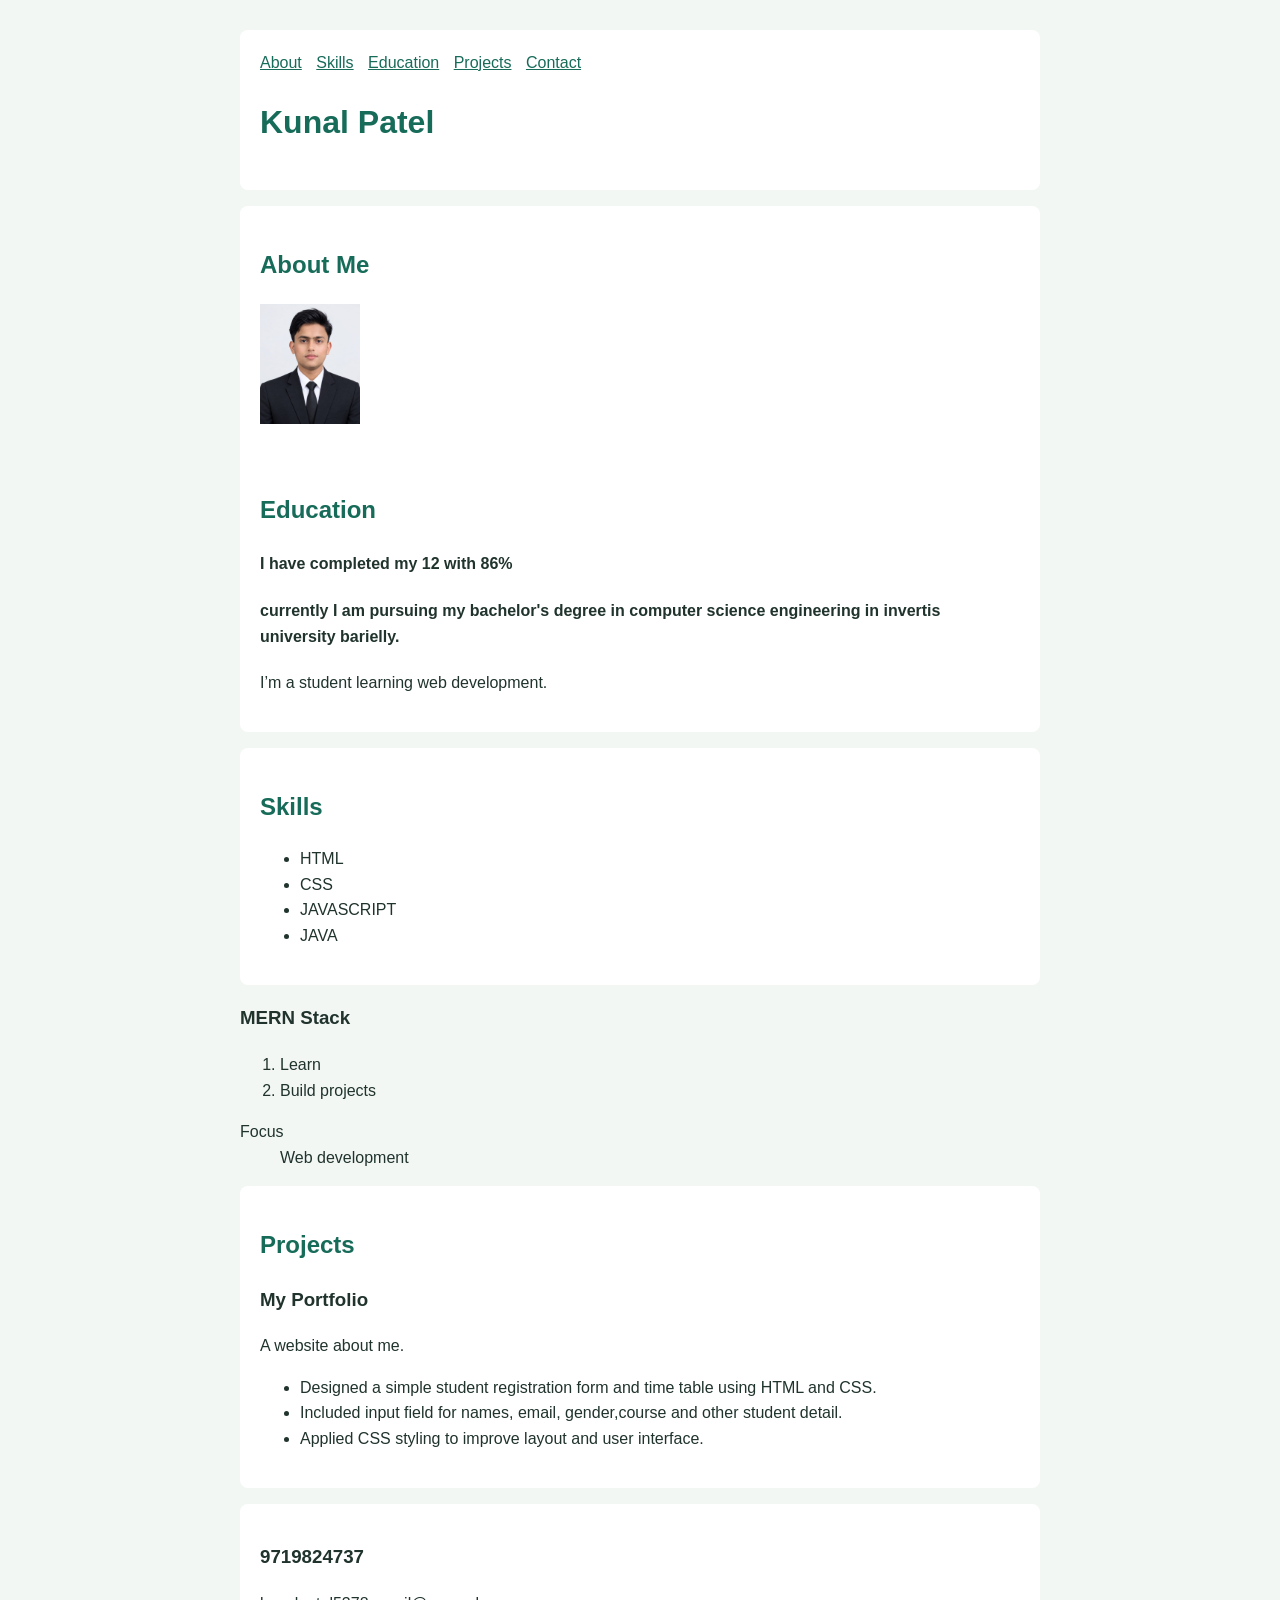
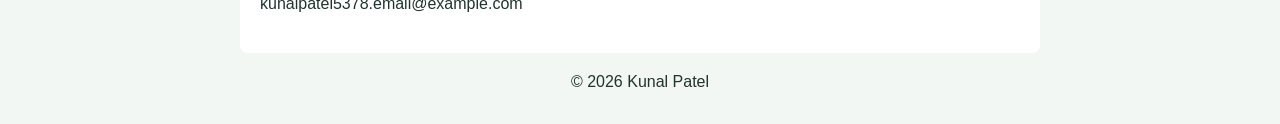
==== Assignment 1/index.html @ 3a0cbad4 "My portfolio website" ====
<!DOCTYPE html>
<html lang="en">

<head>
    <meta charset="UTF-8">
    <meta name="viewport" content="width=device-width, initial-scale=1">
    <meta name="description" content="Kunal Patel's portfolio">
    <meta name="author" content="Kunal Patel">
    <title>Kunal Patel | Portfolio</title>
</head>
<link rel="stylesheet" href="style.css">
<body>
    <header>
        <nav><a href="#about">About</a> <a href="#skills">Skills</a> <a href="#education">Education</a> <a
                href="#projects">Projects</a> <a href="#contact">Contact</a></nav>
        <h1>Kunal Patel</h1>
    </header>
    <main>
        <section id="about">
            <h2>About Me</h2><img src="WhatsApp image.jpg" alt="Photo of Kunal Patel">
            <section id="education"></section>
            <h2>Education</h2>
            <h4>I have completed my 12 with 86%</h4>
            <h4> currently I am pursuing my bachelor's degree in computer science engineering in invertis university
                barielly. </h4>
            <p>I’m a student learning web development.</p>
        </section>
        <section id="skills">
            <h2>Skills</h2>
            <ul>
                <li>HTML</li>
                <li>CSS</li>
                <li>JAVASCRIPT</li>
                <LI>JAVA</LI>
            </ul>
        </section>
        <h3>MERN Stack</h3>
        <ol>
            <li>Learn</li>
            <li>Build projects</li>
        </ol>
        <dl>
            <dt>Focus</dt>
            <dd>Web development</dd>
        </dl>
        </section>
        <section id="projects">
            <h2>Projects</h2>
            <article>
                <h3>My Portfolio</h3>
                <p>A website about me. </p>
                <ul>
                    <li>Designed a simple student registration form and time table using HTML and CSS.</li>
                    <li>Included input field for names, email, gender,course and other student detail.</li>
                    <li>Applied CSS styling to improve layout and user interface.</li>
                </ul>


            </article>
        </section>
        <section id="contact">
            <h3>9719824737</h3>
            <p>kunalpatel5378.email@example.com</p>
        </section>
    </main>
    <footer>© 2026 Kunal Patel</footer>
</body>

</html>
---- Assignment 1/style.css ----
body { font: 16px Arial; line-height: 1.6; max-width: 800px; margin: 30px auto; padding: 0 16px; background: #f3f7f4; color: #20332d; }
header, section { background: white; padding: 20px; margin-bottom: 16px; border-radius: 8px; }
h1, h2, a { color: #176b59; }
nav a { margin-right: 10px; }
img { width: 100px; }
footer { text-align: center; }
#about image {
    width: 120px;
    height: 120px;
    object-fit: cover;
    border-radius: 50%;
    display: block;
    margin: 20px auto;
}
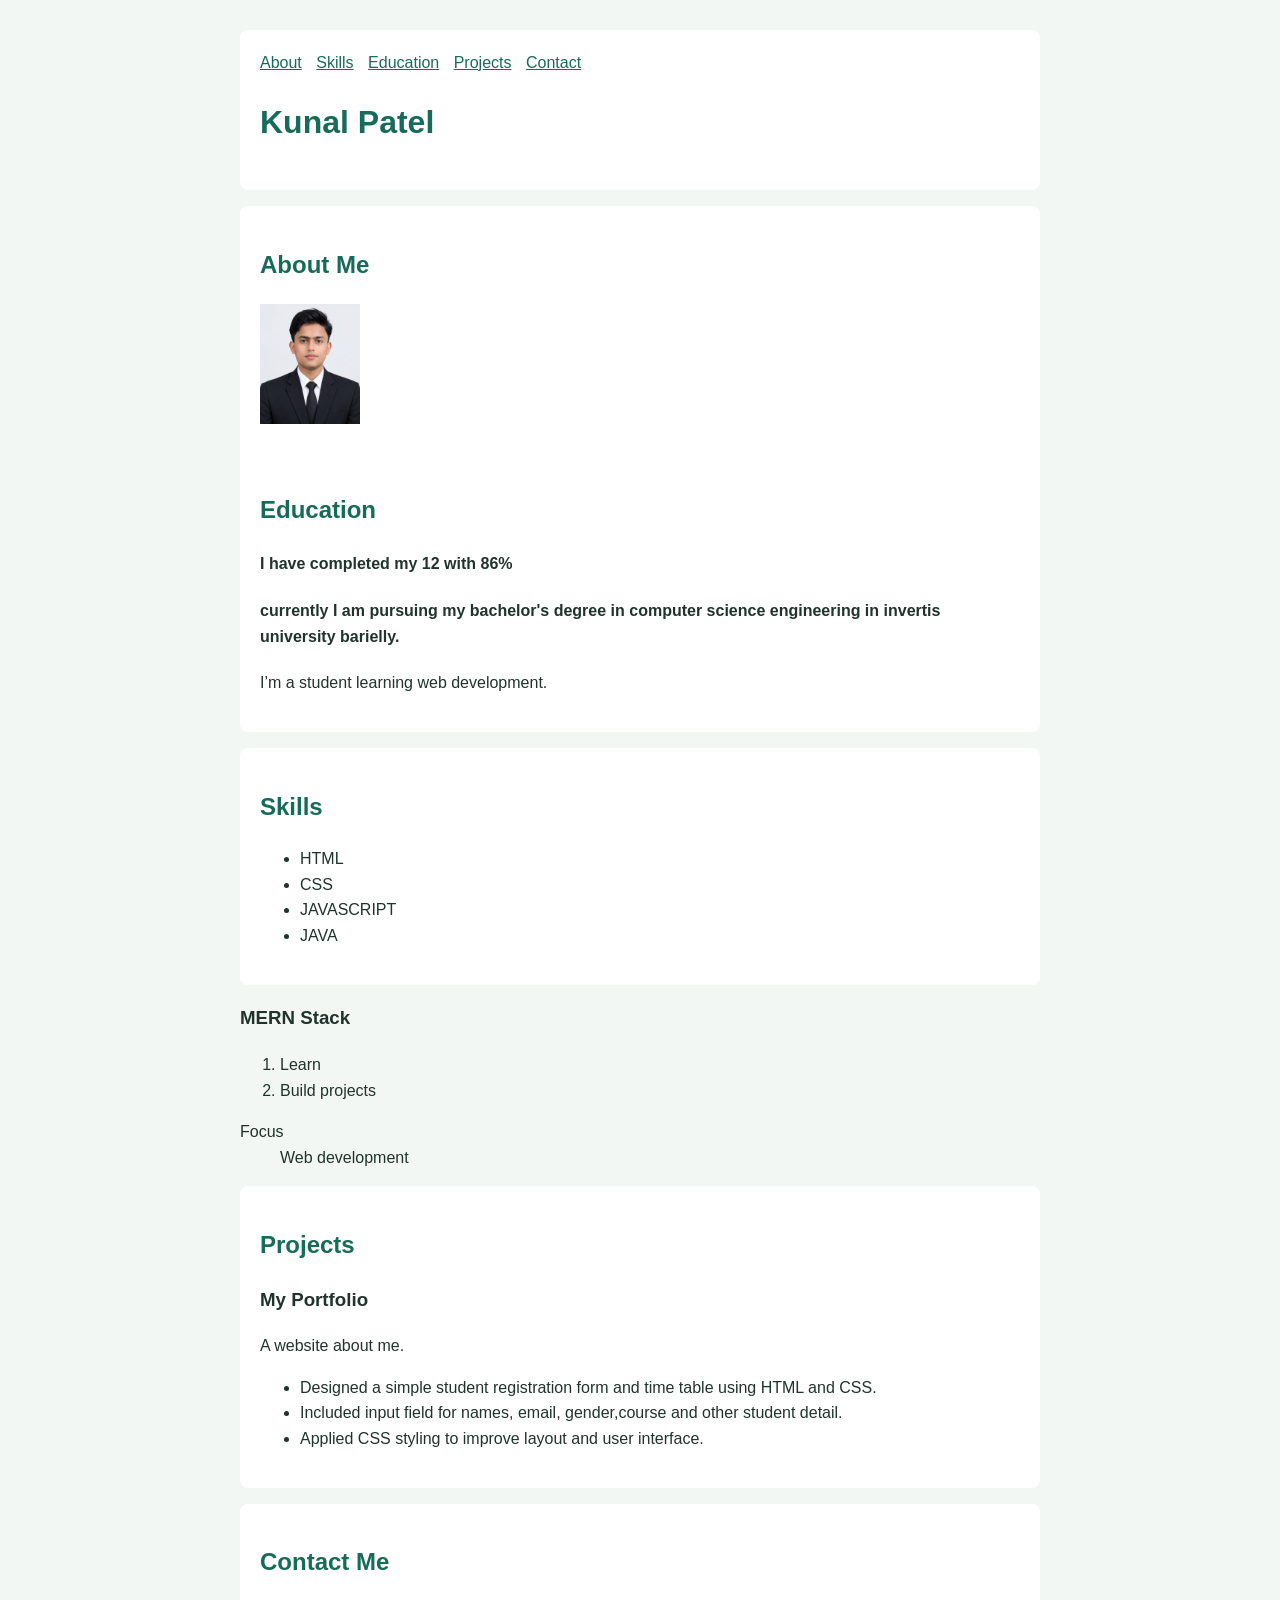
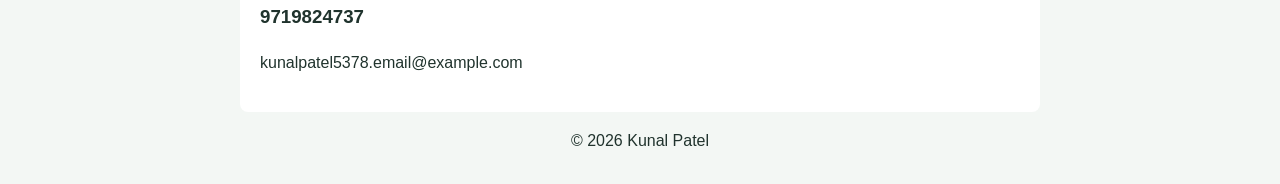
==== commit 3a1190ef: "Add contact section" ====
--- a/Assignment 1/index.html
+++ b/Assignment 1/index.html
@@ -59,6 +59,7 @@
             </article>
         </section>
         <section id="contact">
+            <h2>Contact Me</h2>
             <h3>9719824737</h3>
             <p>kunalpatel5378.email@example.com</p>
         </section>
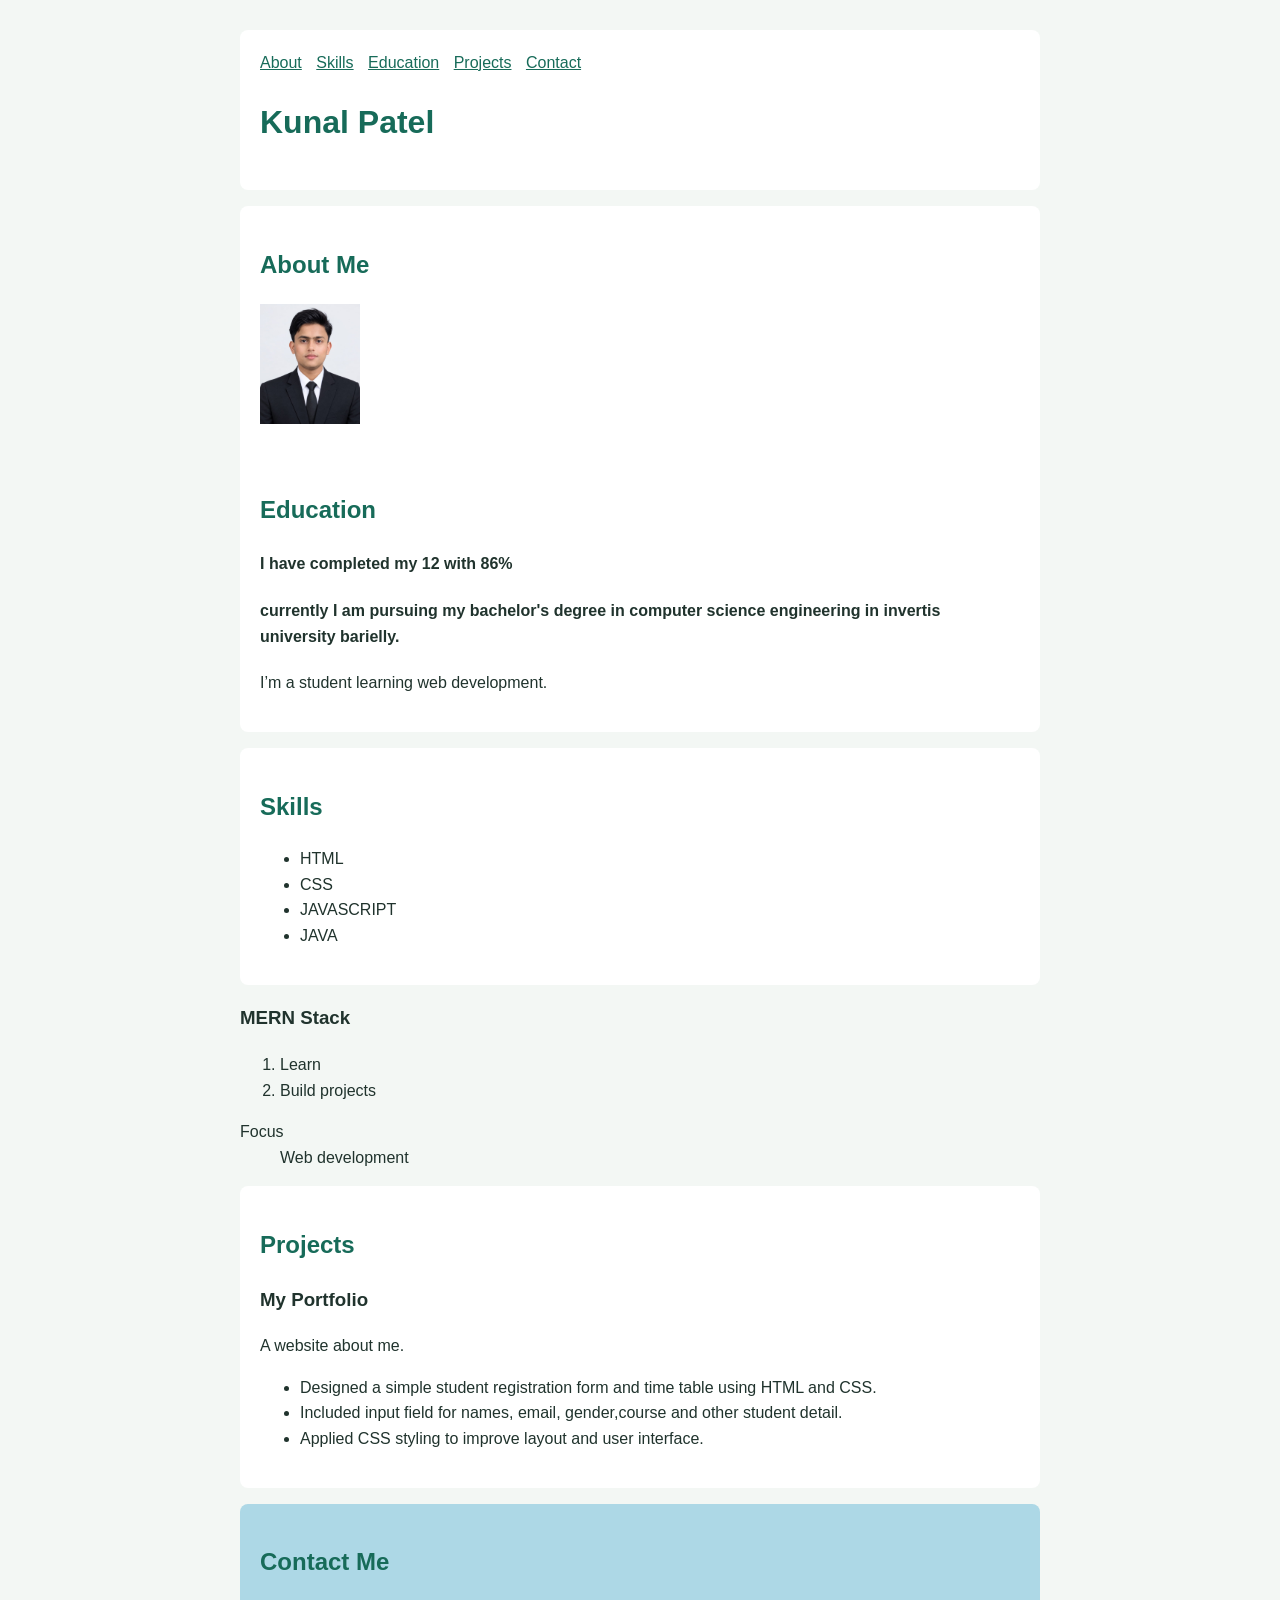
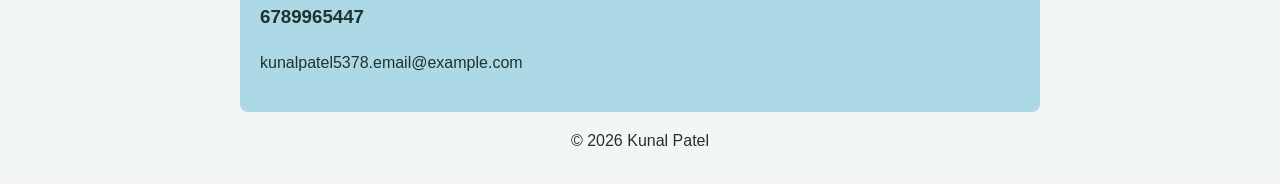
==== commit a94e7bfa: "Update contact number" ====
--- a/Assignment 1/index.html
+++ b/Assignment 1/index.html
@@ -60,7 +60,7 @@
         </section>
         <section id="contact">
             <h2>Contact Me</h2>
-            <h3>9719824737</h3>
+            <h3>6789965447</h3>
             <p>kunalpatel5378.email@example.com</p>
         </section>
     </main>
--- a/Assignment 1/style.css
+++ b/Assignment 1/style.css
@@ -11,4 +11,8 @@
     border-radius: 50%;
     display: block;
     margin: 20px auto;
+}
+#contact{
+    padding: 20px;
+    background-color: lightblue;
 }
